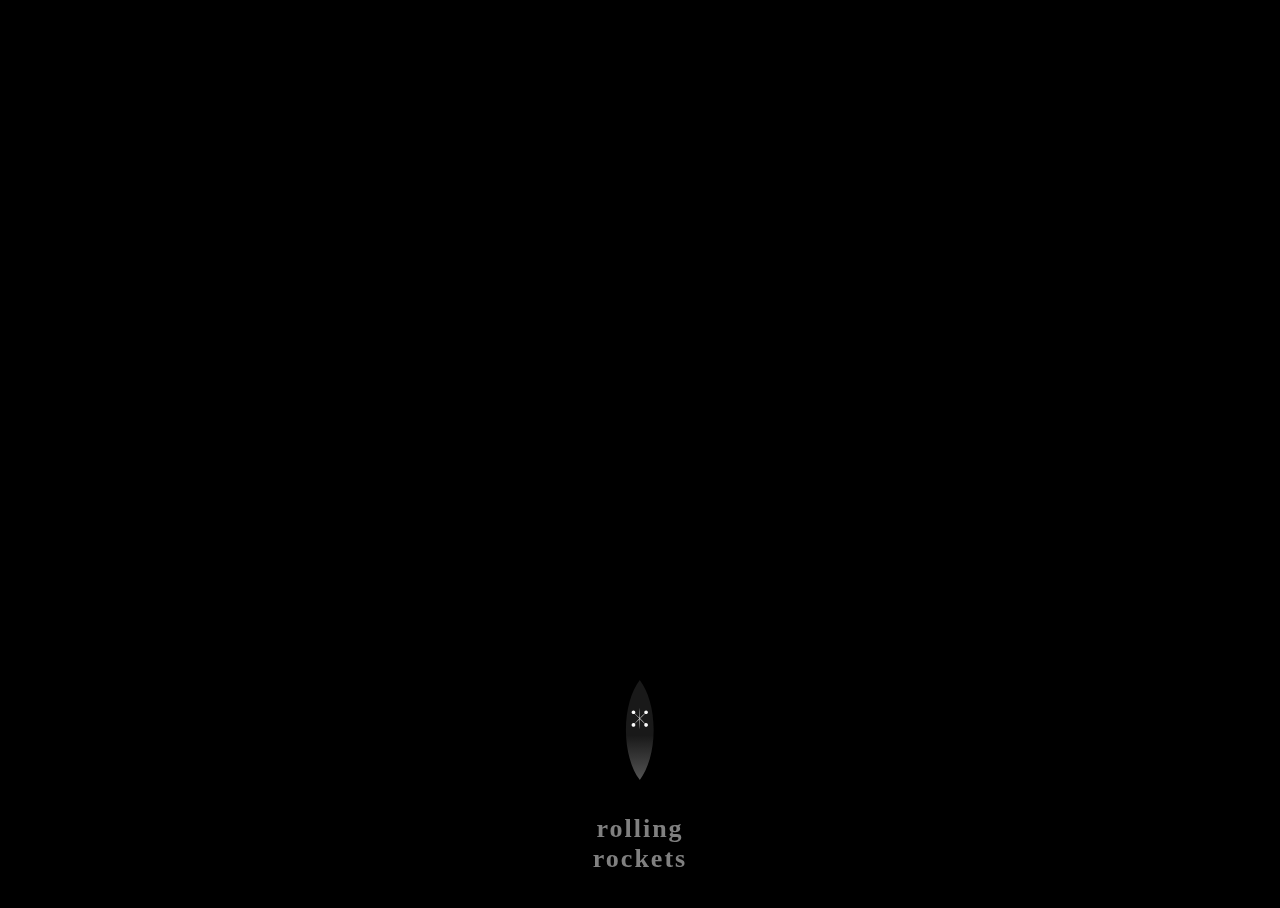
==== index.html @ 7810abd6 "added space technology" ====
<!DOCTYPE html>
<html lang="en">
  <head>   
    <meta charset="UTF-8"/>
    <meta name="viewport" content="width=device-width, initial-scale=1.0"/>
    <meta http-equiv="X-UA-Compatible" content="ie=edge"/>
    <title>RollingRockets.XYZ</title>
    <link rel="icon" href="./img/rockect.svg"/>
    <script src="../Misto/Web/Misto.css"></script>
  </head>
    <link rel="stylesheet" href="./css/style.css"/>
    <script async="" src="https://www.googletagmanager.com/gtag/js?id=UA-150641426-1"></script>
    <script async="" src="./js/gtag.js"></script>
    <script src="./js/animate-logo.js"></script>
    <script src="./Misto/Web/Misto.css"></script>
  </head>
  <body>


    <div class="logo">
      <svg width="100px" height="100px" viewBox="0 0 45 160" version="1.1" xmlns="http://www.w3.org/2000/svg" xmlns:xlink="http://www.w3.org/1999/xlink" xml:space="preserve" xmlns:serif="http://www.serif.com/" style="fill-rule:evenodd;clip-rule:evenodd;stroke-linejoin:round;stroke-miterlimit:2;">
        <g transform="matrix(1,0,0,1,-3712.7,-828.793)">
            <g id="rocket" transform="matrix(1.94733,0,0,1.94733,-1805.95,5296.32)">
                <path d="M2845.26,-2212.14C2838.43,-2221.09 2833.95,-2236.1 2833.95,-2253.11C2833.95,-2270.17 2838.47,-2285.24 2845.34,-2294.18L2845.41,-2294.07C2852.24,-2285.12 2856.72,-2270.11 2856.72,-2253.11C2856.72,-2236.04 2852.2,-2220.97 2845.34,-2212.03L2845.26,-2212.14Z" style="fill:url(#_Linear1);"/>
                <path d="M2841.3,-2266.68C2842.44,-2265.6 2843.76,-2264.32 2845.16,-2262.92C2845.16,-2266.42 2845.23,-2269.49 2845.34,-2271.34L2845.34,-2271.32C2845.44,-2269.47 2845.51,-2266.41 2845.51,-2262.92C2845.51,-2262.92 2847.58,-2264.94 2849.38,-2266.66C2849.14,-2266.93 2848.99,-2267.29 2848.99,-2267.67C2848.99,-2268.52 2849.68,-2269.2 2850.52,-2269.2C2851.36,-2269.2 2852.05,-2268.52 2852.05,-2267.67C2852.05,-2266.83 2851.36,-2266.15 2850.52,-2266.15C2850.14,-2266.15 2849.79,-2266.29 2849.52,-2266.52C2848.4,-2265.34 2847.05,-2263.96 2845.59,-2262.49C2847.05,-2261.02 2848.4,-2259.64 2849.52,-2258.46C2849.79,-2258.69 2850.14,-2258.83 2850.52,-2258.83C2851.36,-2258.83 2852.05,-2258.15 2852.05,-2257.3C2852.05,-2256.46 2851.36,-2255.78 2850.52,-2255.78C2849.68,-2255.78 2848.99,-2256.46 2848.99,-2257.3C2848.99,-2257.68 2849.13,-2258.03 2849.36,-2258.3C2848.23,-2259.38 2846.91,-2260.66 2845.51,-2262.06C2845.51,-2258.56 2845.44,-2255.49 2845.34,-2253.64L2845.33,-2253.66C2845.23,-2255.51 2845.16,-2258.57 2845.16,-2262.06C2845.16,-2262.06 2843.09,-2260.04 2841.29,-2258.32C2841.53,-2258.05 2841.68,-2257.69 2841.68,-2257.3C2841.68,-2256.46 2840.99,-2255.78 2840.15,-2255.78C2839.31,-2255.78 2838.62,-2256.46 2838.62,-2257.3C2838.62,-2258.15 2839.31,-2258.83 2840.15,-2258.83C2840.53,-2258.83 2840.88,-2258.69 2841.15,-2258.46C2842.27,-2259.64 2843.62,-2261.02 2845.08,-2262.49C2843.62,-2263.96 2842.27,-2265.34 2841.15,-2266.52C2840.88,-2266.29 2840.53,-2266.15 2840.15,-2266.15C2839.31,-2266.15 2838.62,-2266.83 2838.62,-2267.67C2838.62,-2268.52 2839.31,-2269.2 2840.15,-2269.2C2840.99,-2269.2 2841.68,-2268.52 2841.68,-2267.67C2841.68,-2267.29 2841.54,-2266.95 2841.3,-2266.68Z" style="fill:rgb(250,250,250);"/>
            </g>
        </g>
        <defs>
            <linearGradient id="_Linear1" x1="0" y1="0" x2="1" y2="0" gradientUnits="userSpaceOnUse" gradientTransform="matrix(2.72858e-15,44.5611,-44.5611,2.72858e-15,2845.33,-2248.62)"><stop offset="0" style="stop-color:rgb(25,25,25);stop-opacity:1"/><stop offset="1" style="stop-color:rgb(97,97,97);stop-opacity:1"/></linearGradient>
        </defs>
    </svg>
    

      <h1>rolling </br>rockets</h1>
    </div>

    <div class="star">
      <embed type="text/html" src="http://stars.chromeexperiments.com/" width="100%" height="100%">
    </div> 
    

    <!-- <div class="welcome" >
      <h5>LOADING MY SPACE PORTAL IN <span id="welcome"></span></h5>
    </div> -->

    


  </body>
</html>
---- css/style.css ----
@import url("https://fonts.googleapis.com/css2?family=Montserrat:ital,wght@0,100;0,200;0,300;0,400;0,500;0,700;0,900;1,100;1,200;1,300;1,400;1,500;1,700;1,900&display=swap");
*,
*::before,
*::after {
  margin: 0;
  padding: 0;
}

body,
html {
  -webkit-box-sizing: border-box;
          box-sizing: border-box;
  scroll-behavior: smooth;
  font-size: 1.4em;
  width: 100vw;
  height: 100vh;
  position: relative;
  background-color: black;
}

h1 {
  font-family: "Misto";
  padding: 1em;
  letter-spacing: 2px;
  text-align: center;
  font-size: 26px;
  color: grey;
}

p {
  font-family: "Montserrat", sans-serif;
}

h2 {
  font-family: "Montserrat", sans-serif;
  font-weight: 200;
  letter-spacing: 0.1em;
  color: #525252;
}

h3 {
  font-family: "Montserrat", sans-serif;
  color: #525252;
  font-weight: 200;
}

h4 {
  font-family: "Montserrat", sans-serif;
  font-size: 100;
  letter-spacing: 0.1em;
}

h5 {
  font-family: "Montserrat", sans-serif;
  font-size: 100;
  letter-spacing: 0.2em;
  color: #525252;
  font-weight: 200;
}

h6 {
  font-family: "Montserrat", sans-serif;
  font-size: 100;
  text-transform: uppercase;
  letter-spacing: 0.4em;
}

nav {
  width: 100%;
  margin-bottom: 200px;
  background-color: rgba(255, 255, 255, 0.961);
  border-radius: 5px;
}

nav .container {
  display: -webkit-box;
  display: -ms-flexbox;
  display: flex;
  -webkit-box-pack: justify;
      -ms-flex-pack: justify;
          justify-content: space-between;
}

nav .container svg {
  width: 40vmin;
  padding: 30px;
}

nav .nav-item ul {
  padding: 30px 30px 0px 30px;
  list-style-type: none;
  text-align: right;
}

nav .nav-item ul a {
  text-decoration: none;
  /* no underline */
  color: black;
}

nav .nav-item ul li {
  font-family: "Montserrat", sans-serif;
  text-transform: uppercase;
  letter-spacing: 0.1em;
  font-size: small;
  padding: 0 25px;
  display: inline-block;
  background-color: transparent;
  -webkit-transition: font-weight 0.2s ease-in;
  transition: font-weight 0.2s ease-in;
}

nav .nav-item ul li:hover {
  font-weight: 600;
}

nav .nav-item ul li:hover::before {
  content: ' ';
  position: absolute;
  background-color: #F52D01;
  margin-left: -15px;
  width: 3px;
  height: 18px;
  border-radius: 20px 0;
}

nav .nav-item ul li:last-child {
  display: none;
}

@-webkit-keyframes color-bounce {
  0% {
    color: #9015c4;
  }
  25% {
    color: #c41515;
  }
  50% {
    color: #159bc4;
  }
  100% {
    color: #15c478;
  }
}

@keyframes color-bounce {
  0% {
    color: #9015c4;
  }
  25% {
    color: #c41515;
  }
  50% {
    color: #159bc4;
  }
  100% {
    color: #15c478;
  }
}

.logo {
  position: fixed;
  left: 0%;
  right: 0%;
  bottom: 0%;
  text-align: center;
}

.product {
  width: 100vw;
  text-align: center;
}

.product img {
  border-radius: 5px;
  width: 90%;
  max-width: 400px;
}

.star {
  width: 100vw;
  height: 100vh;
}

.welcome {
  position: fixed;
  left: 50%;
  right: 50%;
  -webkit-transform: translate(-50%, 50%);
          transform: translate(-50%, 50%);
  width: 300px;
  text-align: center;
}

.welcome h5 {
  -webkit-animation-name: color-bounce;
          animation-name: color-bounce;
  -webkit-animation-duration: 4s;
          animation-duration: 4s;
  -webkit-transition: fill 2s ease-out;
  transition: fill 2s ease-out;
  -webkit-animation-iteration-count: infinite;
          animation-iteration-count: infinite;
}
/*# sourceMappingURL=style.css.map */
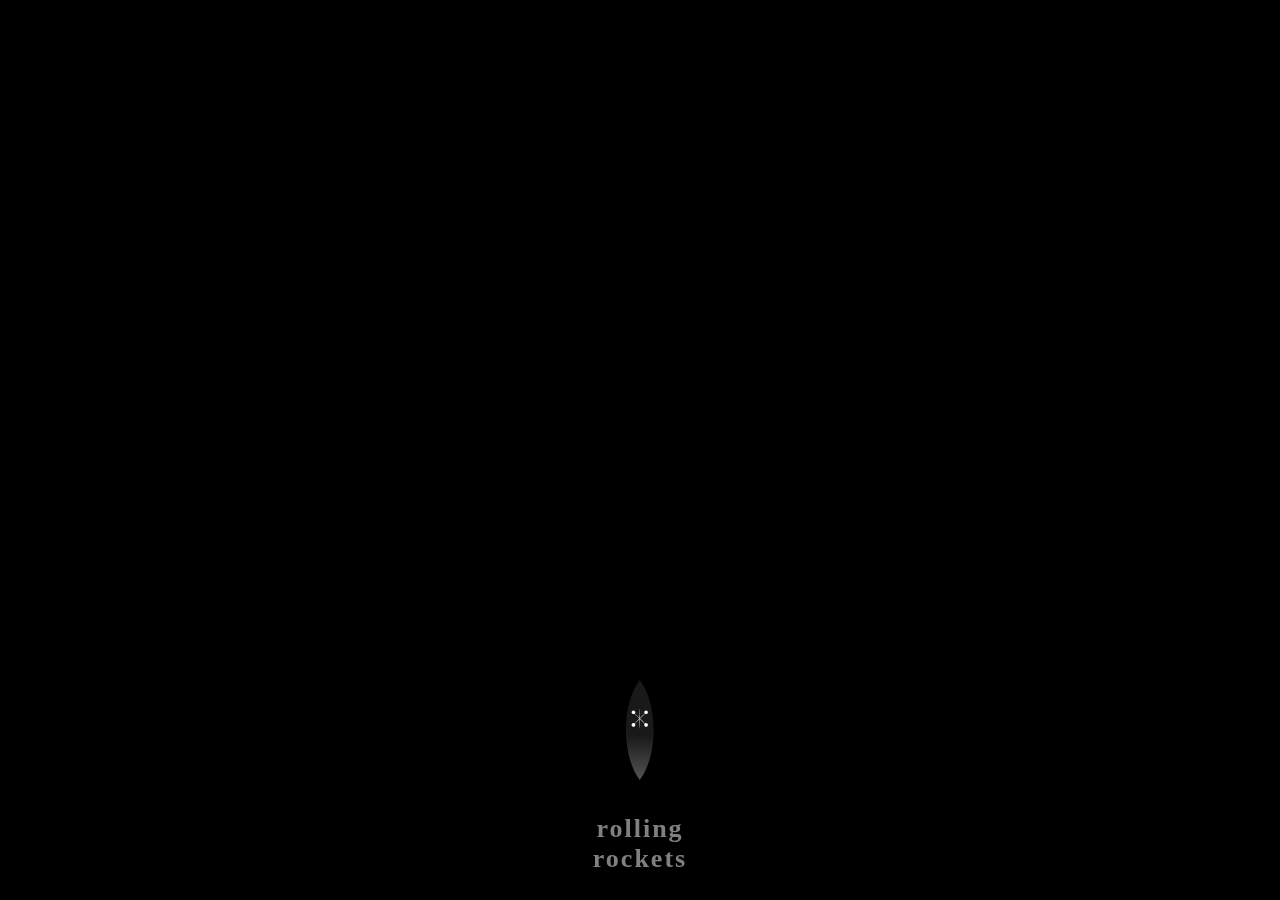
==== commit a8adac3b: "link corrrecting" ====
--- a/index.html
+++ b/index.html
@@ -6,13 +6,12 @@
     <meta http-equiv="X-UA-Compatible" content="ie=edge"/>
     <title>RollingRockets.XYZ</title>
     <link rel="icon" href="./img/rockect.svg"/>
-    <script src="../Misto/Web/Misto.css"></script>
-  </head>
+    <script src="./Misto/Web/Misto.css"></script>
     <link rel="stylesheet" href="./css/style.css"/>
     <script async="" src="https://www.googletagmanager.com/gtag/js?id=UA-150641426-1"></script>
     <script async="" src="./js/gtag.js"></script>
     <script src="./js/animate-logo.js"></script>
-    <script src="./Misto/Web/Misto.css"></script>
+
   </head>
   <body>
 
@@ -34,9 +33,9 @@
       <h1>rolling </br>rockets</h1>
     </div>
 
-    <div class="star">
+    <!-- <div class="star">
       <embed type="text/html" src="http://stars.chromeexperiments.com/" width="100%" height="100%">
-    </div> 
+    </div>  -->
     
 
     <!-- <div class="welcome" >
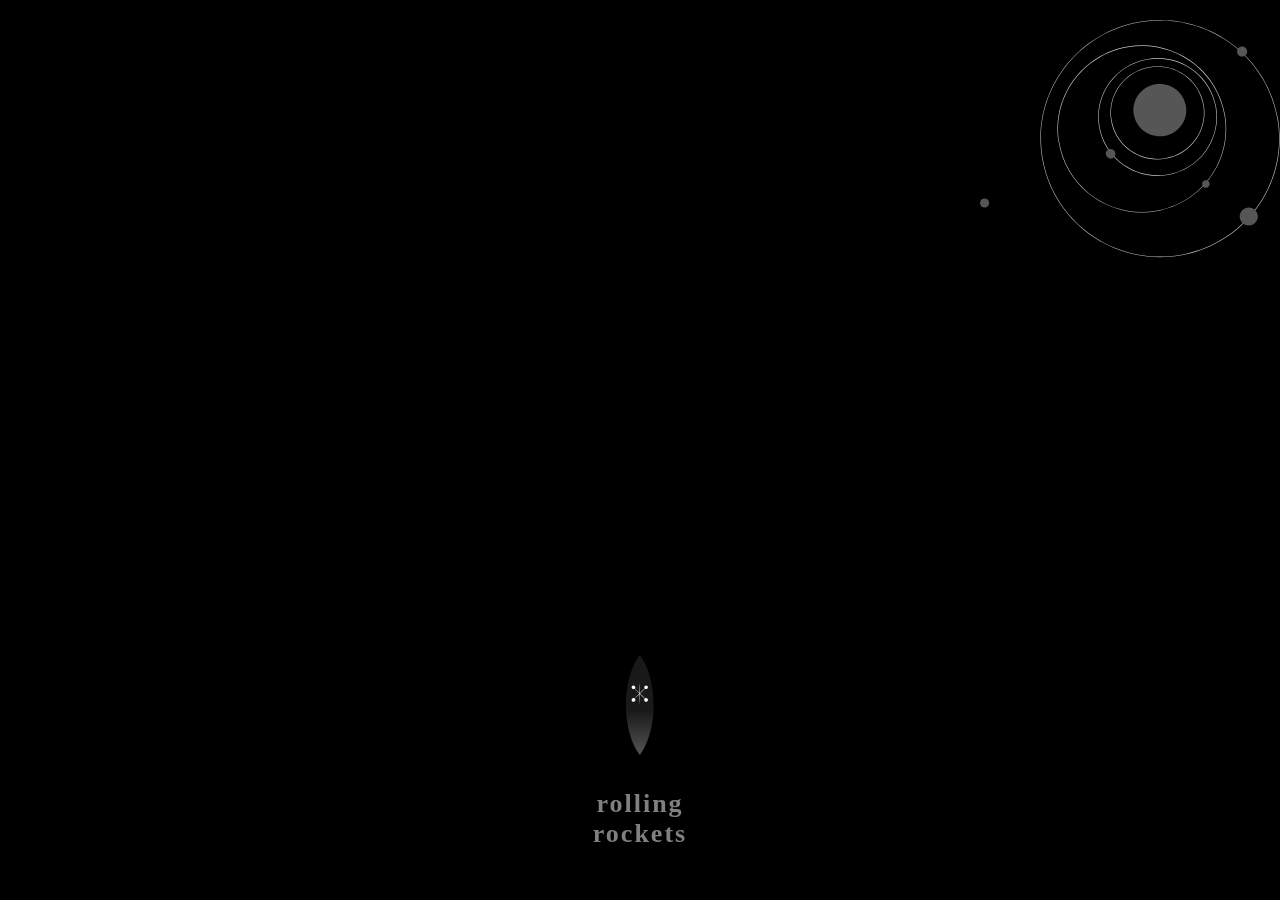
==== commit 8e150fbd: "moving planet" ====
--- a/index.html
+++ b/index.html
@@ -31,6 +31,8 @@
     
 
       <h1>rolling </br>rockets</h1>
+
+      <h6 >comming soon</h6>
     </div>
 
     <!-- <div class="star">
@@ -42,6 +44,42 @@
       <h5>LOADING MY SPACE PORTAL IN <span id="welcome"></span></h5>
     </div> -->
 
+    <div class="planet">
+      <svg width="100%"
+    height="100%" viewBox="0 0 252 200" version="1.1" xmlns="http://www.w3.org/2000/svg"
+    xmlns:xlink="http://www.w3.org/1999/xlink" xml:space="preserve" xmlns:serif="http://www.serif.com/"
+    style="fill-rule:evenodd;clip-rule:evenodd;stroke-linejoin:round;stroke-miterlimit:2;">
+    <path
+        d="M188.039,71.387c3.682,21.31 -10.778,41.571 -32.271,45.217c-21.493,3.646 -41.932,-10.694 -45.615,-32.004c-3.682,-21.31 10.778,-41.571 32.271,-45.217c21.493,-3.646 41.932,10.694 45.615,32.004Zm-0.493,0.085c3.635,21.038 -10.643,41.039 -31.862,44.639c-21.22,3.6 -41.402,-10.557 -45.038,-31.596c-3.635,-21.038 10.643,-41.039 31.862,-44.639c21.22,-3.6 41.402,10.557 45.038,31.596Z"
+        style="fill:#c3c3c3;" />
+    <path
+        d="M172.973,72.018c2.069,11.973 -6.056,23.357 -18.133,25.406c-12.076,2.049 -23.56,-6.009 -25.629,-17.982c-2.069,-11.974 6.055,-23.358 18.132,-25.407c12.076,-2.049 23.561,6.009 25.63,17.983Z"
+        style="fill:#565656;" />
+    <path
+        d="M198.394,73.16c4.651,26.915 -13.613,52.506 -40.759,57.111c-27.147,4.605 -52.963,-13.508 -57.613,-40.423c-4.651,-26.915 13.612,-52.506 40.759,-57.111c27.147,-4.605 52.962,13.507 57.613,40.423Zm-0.493,0.085c4.604,26.643 -13.477,51.974 -40.35,56.533c-26.874,4.559 -52.433,-13.37 -57.037,-40.015c-4.604,-26.644 13.478,-51.974 40.351,-56.533c26.874,-4.559 52.432,13.37 57.036,40.015Z"
+        style="fill:#c3c3c3;" />
+    <path
+        d="M205.817,79.653c6.599,38.188 -19.314,74.497 -57.831,81.032c-38.517,6.534 -75.146,-19.166 -81.744,-57.354c-6.599,-38.189 19.314,-74.498 57.831,-81.032c38.517,-6.534 75.145,19.165 81.744,57.354Zm-0.493,0.085c6.552,37.917 -19.179,73.966 -57.422,80.454c-38.245,6.488 -74.615,-19.028 -81.168,-56.946c-6.552,-37.917 19.18,-73.966 57.422,-80.454c38.245,-6.488 74.616,19.027 81.168,56.946Z"
+        style="fill:#c3c3c3;" />
+    <path
+        d="M250.308,82.834c9.364,54.195 -27.41,105.723 -82.072,114.996c-54.661,9.273 -106.642,-27.198 -116.007,-81.393c-9.365,-54.196 27.41,-105.724 82.071,-114.997c54.662,-9.272 106.643,27.199 116.008,81.394Zm-0.493,0.085c9.318,53.924 -27.275,105.192 -81.662,114.418c-54.389,9.227 -106.113,-27.06 -115.431,-80.985c-9.318,-53.924 27.275,-105.192 81.662,-114.419c54.389,-9.226 106.113,27.061 115.431,80.986Z"
+        style="fill:#c3c3c3;" />
+    <path
+        d="M192.863,137.269c0.296,1.712 -0.866,3.341 -2.593,3.634c-1.728,0.293 -3.37,-0.86 -3.666,-2.572c-0.296,-1.713 0.866,-3.341 2.593,-3.635c1.728,-0.293 3.371,0.86 3.666,2.573Z"
+        style="fill:#565656;" />
+    <path
+        d="M113.675,111.735c0.378,2.189 -1.107,4.269 -3.314,4.644c-2.207,0.374 -4.306,-1.099 -4.684,-3.287c-0.378,-2.188 1.107,-4.269 3.314,-4.643c2.207,-0.374 4.306,1.098 4.684,3.286Z"
+        style="fill:#565656;" />
+    <path
+        d="M224.418,25.815c0.398,2.301 -1.163,4.488 -3.484,4.882c-2.32,0.394 -4.527,-1.155 -4.924,-3.455c-0.398,-2.301 1.163,-4.488 3.484,-4.882c2.32,-0.393 4.527,1.155 4.924,3.455Z"
+        style="fill:#565656;" />
+    <path
+        d="M233.274,163.807c0.71,4.109 -2.078,8.015 -6.221,8.718c-4.144,0.703 -8.085,-2.062 -8.795,-6.17c-0.71,-4.109 2.078,-8.015 6.222,-8.718c4.144,-0.703 8.084,2.062 8.794,6.17Z"
+        style="fill:#565656;" />
+    <path
+        d="M7.658,153.059c0.359,2.08 -1.052,4.058 -3.15,4.414c-2.098,0.356 -4.093,-1.044 -4.452,-3.124c-0.36,-2.08 1.052,-4.058 3.15,-4.414c2.098,-0.355 4.093,1.044 4.452,3.124Z"
+        style="fill:#565656;" /></svg>
+    </div>
     
 
 
--- a/css/style.css
+++ b/css/style.css
@@ -63,6 +63,7 @@
   font-size: 100;
   text-transform: uppercase;
   letter-spacing: 0.4em;
+  font-weight: 200;
 }
 
 nav {
@@ -130,31 +131,31 @@
 
 @-webkit-keyframes color-bounce {
   0% {
-    color: #9015c4;
-  }
-  25% {
-    color: #c41515;
-  }
-  50% {
-    color: #159bc4;
-  }
-  100% {
-    color: #15c478;
+    color: #c05db8;
+  }
+  25% {
+    color: #5da8c0;
+  }
+  50% {
+    color: #C05F5D;
+  }
+  100% {
+    color: #A6C05D;
   }
 }
 
 @keyframes color-bounce {
   0% {
-    color: #9015c4;
-  }
-  25% {
-    color: #c41515;
-  }
-  50% {
-    color: #159bc4;
-  }
-  100% {
-    color: #15c478;
+    color: #c05db8;
+  }
+  25% {
+    color: #5da8c0;
+  }
+  50% {
+    color: #C05F5D;
+  }
+  100% {
+    color: #A6C05D;
   }
 }
 
@@ -166,33 +167,7 @@
   text-align: center;
 }
 
-.product {
-  width: 100vw;
-  text-align: center;
-}
-
-.product img {
-  border-radius: 5px;
-  width: 90%;
-  max-width: 400px;
-}
-
-.star {
-  width: 100vw;
-  height: 100vh;
-}
-
-.welcome {
-  position: fixed;
-  left: 50%;
-  right: 50%;
-  -webkit-transform: translate(-50%, 50%);
-          transform: translate(-50%, 50%);
-  width: 300px;
-  text-align: center;
-}
-
-.welcome h5 {
+.logo h6 {
   -webkit-animation-name: color-bounce;
           animation-name: color-bounce;
   -webkit-animation-duration: 4s;
@@ -202,4 +177,93 @@
   -webkit-animation-iteration-count: infinite;
           animation-iteration-count: infinite;
 }
+
+.product {
+  width: 100vw;
+  text-align: center;
+}
+
+.product img {
+  border-radius: 5px;
+  width: 90%;
+  max-width: 400px;
+}
+
+.star {
+  width: 100vw;
+  height: 100vh;
+}
+
+.welcome {
+  position: fixed;
+  left: 50%;
+  right: 50%;
+  -webkit-transform: translate(-50%, 50%);
+          transform: translate(-50%, 50%);
+  width: 300px;
+  text-align: center;
+}
+
+@-webkit-keyframes rotate {
+  0% {
+    -webkit-transform: rotate(0deg);
+            transform: rotate(0deg);
+  }
+  25% {
+    -webkit-transform: rotate(90deg);
+            transform: rotate(90deg);
+  }
+  50% {
+    -webkit-transform: rotate(180deg);
+            transform: rotate(180deg);
+  }
+  75% {
+    -webkit-transform: rotate(270deg);
+            transform: rotate(270deg);
+  }
+  100% {
+    -webkit-transform: rotate(360deg);
+            transform: rotate(360deg);
+  }
+}
+
+@keyframes rotate {
+  0% {
+    -webkit-transform: rotate(0deg);
+            transform: rotate(0deg);
+  }
+  25% {
+    -webkit-transform: rotate(90deg);
+            transform: rotate(90deg);
+  }
+  50% {
+    -webkit-transform: rotate(180deg);
+            transform: rotate(180deg);
+  }
+  75% {
+    -webkit-transform: rotate(270deg);
+            transform: rotate(270deg);
+  }
+  100% {
+    -webkit-transform: rotate(360deg);
+            transform: rotate(360deg);
+  }
+}
+
+.planet {
+  position: fixed;
+  right: 0;
+  top: 20px;
+}
+
+.planet svg {
+  -webkit-animation-name: rotate;
+          animation-name: rotate;
+  -webkit-animation-duration: 100s;
+          animation-duration: 100s;
+  -webkit-transition: rotate 5s ease-in-out;
+  transition: rotate 5s ease-in-out;
+  -webkit-animation-iteration-count: infinite;
+          animation-iteration-count: infinite;
+}
 /*# sourceMappingURL=style.css.map */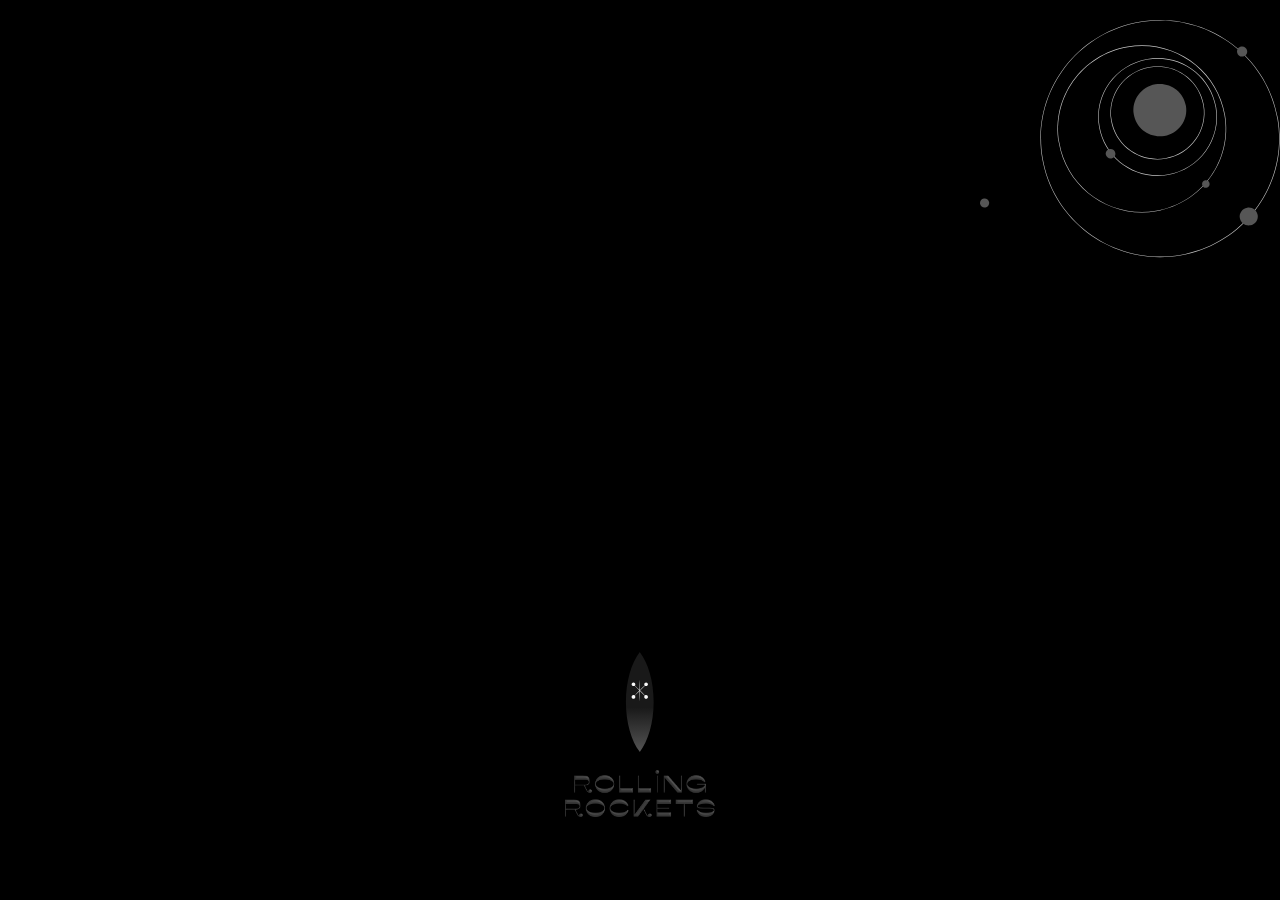
==== commit cd12f906: "comming soon" ====
--- a/index.html
+++ b/index.html
@@ -28,9 +28,9 @@
             <linearGradient id="_Linear1" x1="0" y1="0" x2="1" y2="0" gradientUnits="userSpaceOnUse" gradientTransform="matrix(2.72858e-15,44.5611,-44.5611,2.72858e-15,2845.33,-2248.62)"><stop offset="0" style="stop-color:rgb(25,25,25);stop-opacity:1"/><stop offset="1" style="stop-color:rgb(97,97,97);stop-opacity:1"/></linearGradient>
         </defs>
     </svg>
-    
-
-      <h1>rolling </br>rockets</h1>
+  </br>
+    <img src="./img/rollling rockect.svg">
+      <!-- <h1>rolling </br>rockets</h1> -->
 
       <h6 >comming soon</h6>
     </div>
--- a/css/style.css
+++ b/css/style.css
@@ -178,6 +178,11 @@
           animation-iteration-count: infinite;
 }
 
+.logo img {
+  width: 150px;
+  padding: 10px 0px 50px;
+}
+
 .product {
   width: 100vw;
   text-align: center;
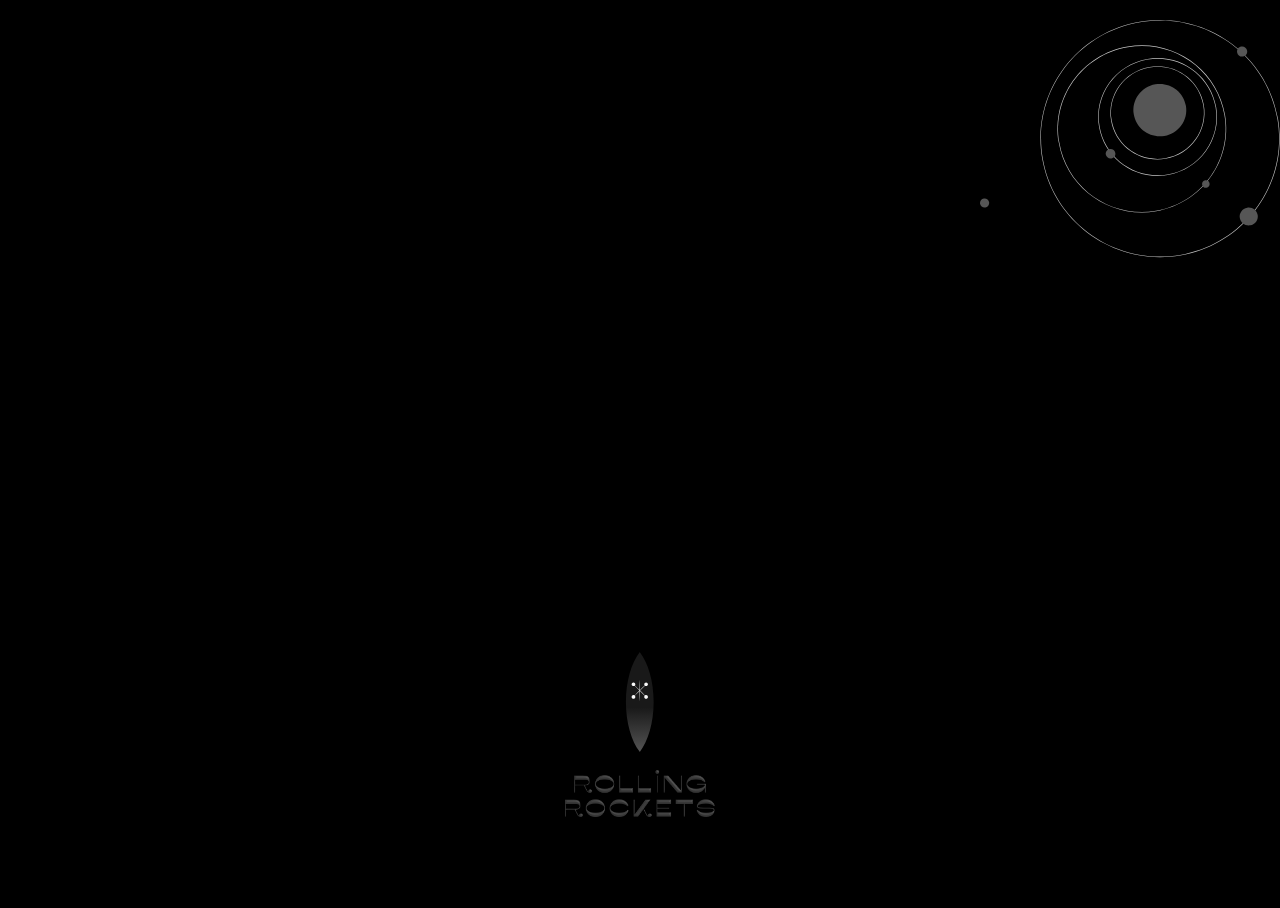
==== commit 86ce6ab2: "google tag" ====
--- a/index.html
+++ b/index.html
@@ -5,7 +5,18 @@
     <meta name="viewport" content="width=device-width, initial-scale=1.0"/>
     <meta http-equiv="X-UA-Compatible" content="ie=edge"/>
     <title>RollingRockets.XYZ</title>
+    
     <link rel="icon" href="./img/rockect.svg"/>
+    <!-- Global site tag (gtag.js) - Google Analytics -->
+<script async src="https://www.googletagmanager.com/gtag/js?id=UA-150275288-1"></script>
+<script>
+  window.dataLayer = window.dataLayer || [];
+  function gtag(){dataLayer.push(arguments);}
+  gtag('js', new Date());
+
+  gtag('config', 'UA-150275288-1');
+</script>
+
     <script src="./Misto/Web/Misto.css"></script>
     <link rel="stylesheet" href="./css/style.css"/>
     <script async="" src="https://www.googletagmanager.com/gtag/js?id=UA-150641426-1"></script>
@@ -32,12 +43,12 @@
     <img src="./img/rollling rockect.svg">
       <!-- <h1>rolling </br>rockets</h1> -->
 
-      <h6 >comming soon</h6>
+      <h6 >still rolling</h6>
     </div>
 
-    <!-- <div class="star">
+    <div class="star">
       <embed type="text/html" src="http://stars.chromeexperiments.com/" width="100%" height="100%">
-    </div>  -->
+    </div> 
     
 
     <!-- <div class="welcome" >
@@ -84,4 +95,4 @@
 
 
   </body>
-</html>+</html>
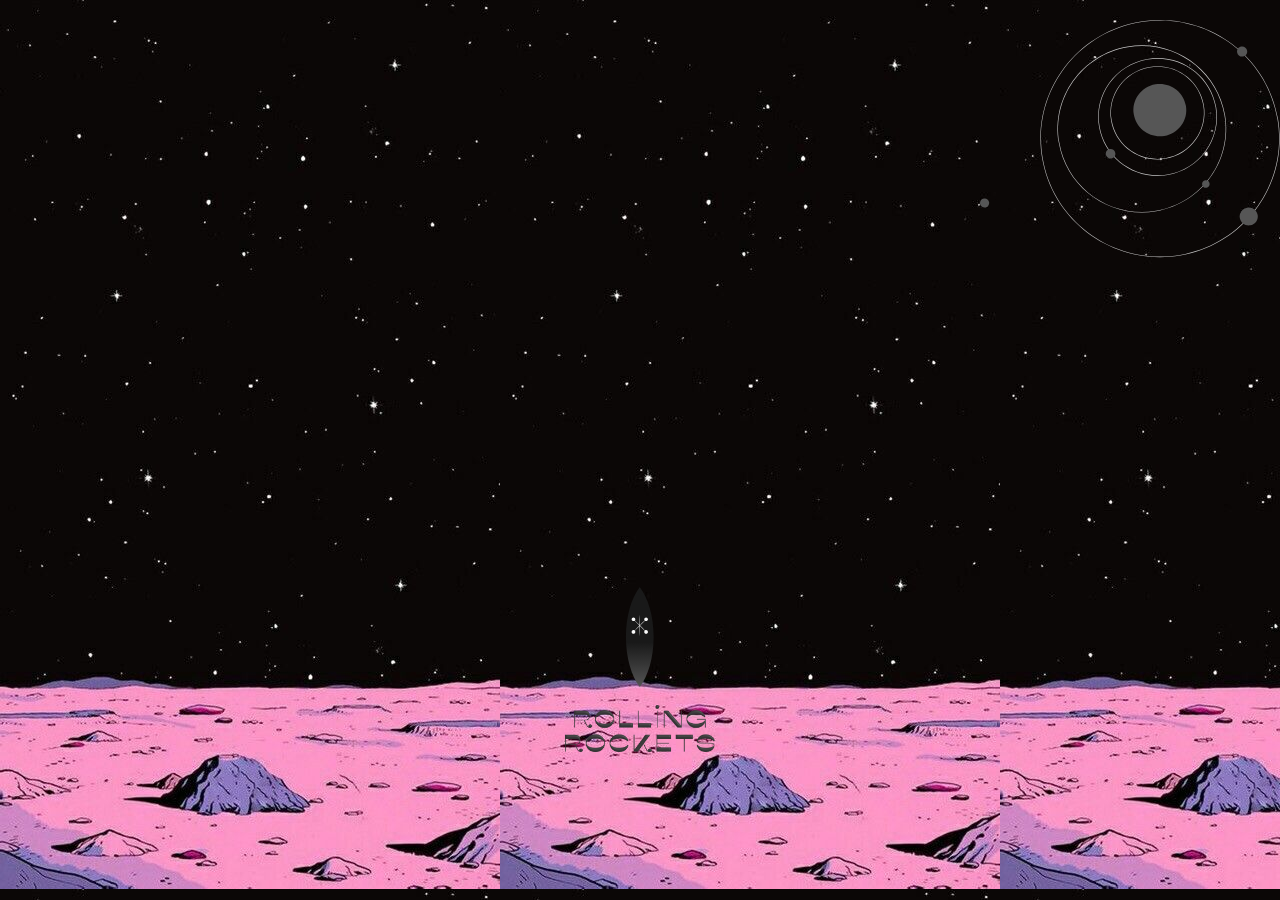
==== commit 1acfcc07: "bg change" ====
--- a/index.html
+++ b/index.html
@@ -43,13 +43,13 @@
     <img src="./img/rollling rockect.svg">
       <!-- <h1>rolling </br>rockets</h1> -->
 
-      <h6 >still rolling</h6>
+      <!-- <h6 >still rolling</h6> -->
     </div>
 
-    <div class="star">
+    <!-- <div class="star">
       <embed type="text/html" src="http://stars.chromeexperiments.com/" width="100%" height="100%">
     </div> 
-    
+     -->
 
     <!-- <div class="welcome" >
       <h5>LOADING MY SPACE PORTAL IN <span id="welcome"></span></h5>
--- a/css/style.css
+++ b/css/style.css
@@ -15,7 +15,10 @@
   width: 100vw;
   height: 100vh;
   position: relative;
-  background-color: black;
+}
+
+body {
+  background-image: url("../img/rolling rockect website.jpg");
 }
 
 h1 {
@@ -163,7 +166,7 @@
   position: fixed;
   left: 0%;
   right: 0%;
-  bottom: 0%;
+  bottom: 10%;
   text-align: center;
 }
 
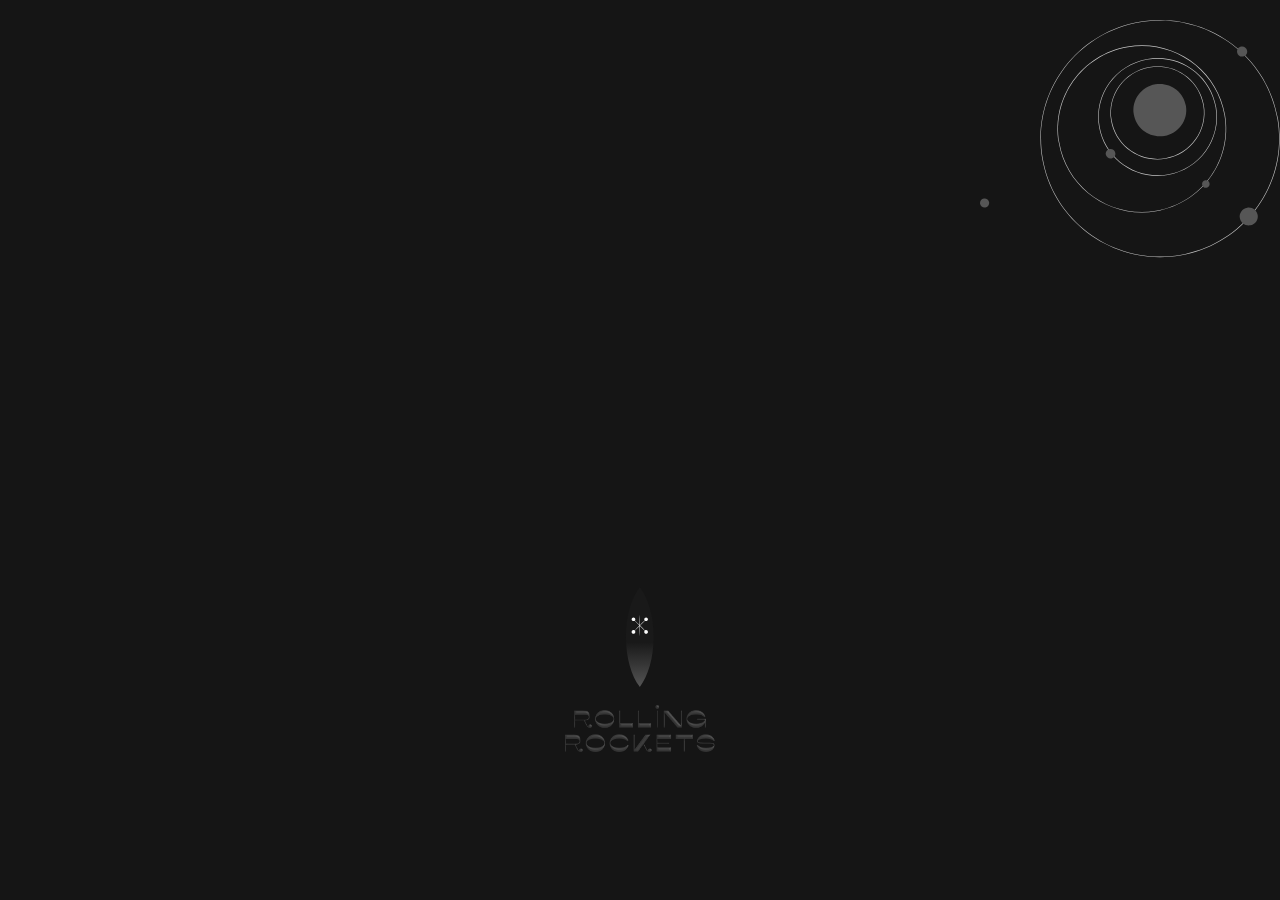
==== commit 887a2d3b: "pintrest added" ====
--- a/index.html
+++ b/index.html
@@ -4,6 +4,7 @@
     <meta charset="UTF-8"/>
     <meta name="viewport" content="width=device-width, initial-scale=1.0"/>
     <meta http-equiv="X-UA-Compatible" content="ie=edge"/>
+    <meta name="p:domain_verify" content="efc8f5308960be49e41e50d357074a43"/>
     <title>RollingRockets.XYZ</title>
     
     <link rel="icon" href="./img/rockect.svg"/>
--- a/css/style.css
+++ b/css/style.css
@@ -18,7 +18,7 @@
 }
 
 body {
-  background-image: url("../img/rolling rockect website.jpg");
+  background-color: #151515;
 }
 
 h1 {
@@ -274,4 +274,28 @@
   -webkit-animation-iteration-count: infinite;
           animation-iteration-count: infinite;
 }
+
+.warning {
+  position: relative;
+  background-color: #ab7070bd;
+  background: url(../img/texture/paper.jpg) no-repeat top center;
+  background-size: cover;
+  color: #fff;
+  cursor: pointer;
+}
+
+.warning h1 {
+  font-size: 10vw;
+  text-align: left;
+  padding: 0;
+}
+
+.warning-text {
+  background-color: red;
+  position: fixed;
+  font-size: 1vmax;
+  color: rgba(184, 184, 184, 0.927);
+  position: absolute;
+  width: 100vw;
+}
 /*# sourceMappingURL=style.css.map */